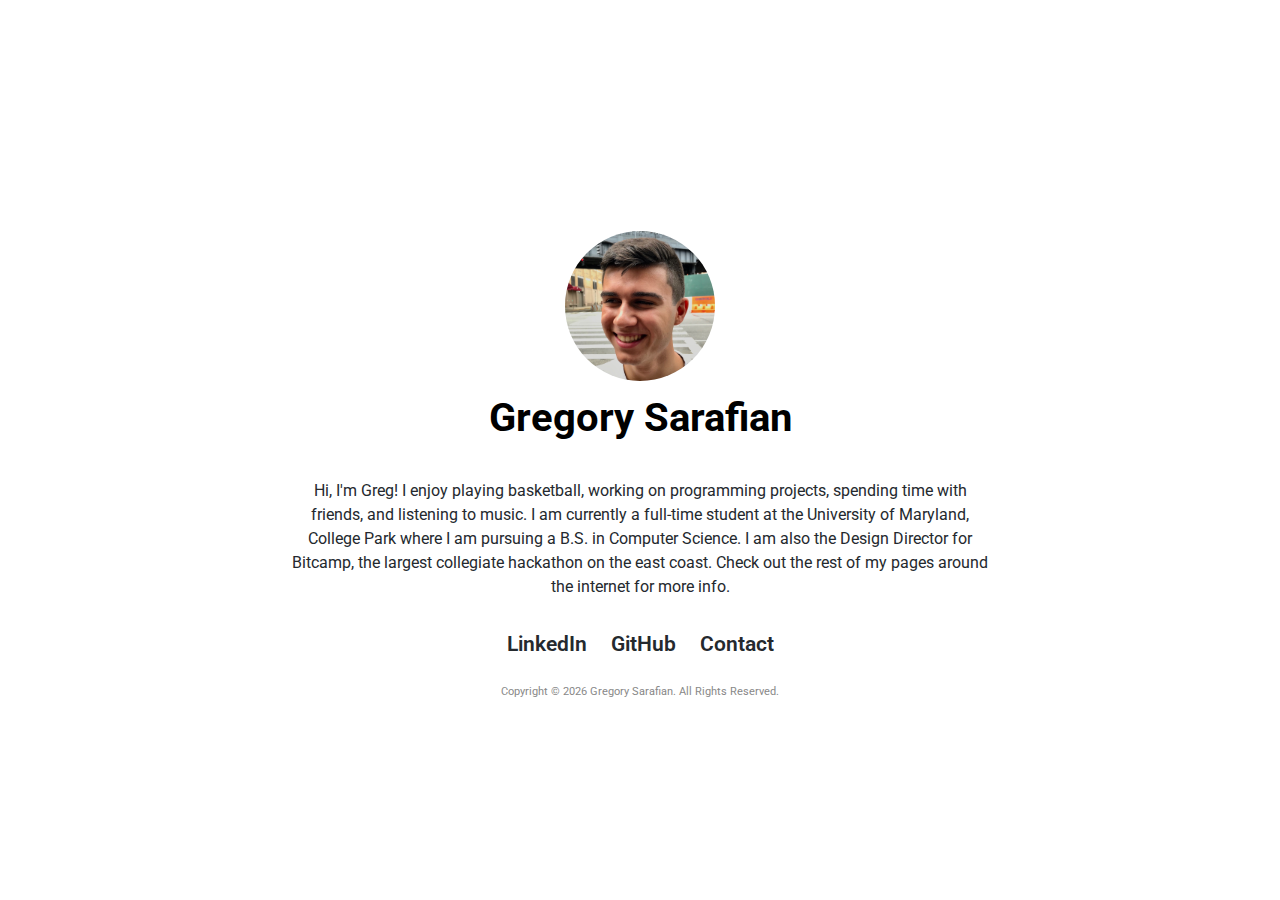
==== index.html @ a950cfe6 "Typo correction" ====
<!DOCTYPE html>

<html>
    <head>
        <title>Gregory Sarafian - Official Website</title>
        <meta charset="utf-8">
        <meta name="viewport" content="width=device-width, initial-scale=1">
        <meta property="og:title" content="Gregory Sarafian">
        <meta property="og:description" content="Official website of Gregory Sarafian.">
        <meta property="og:url" content="https://gregsarafian.com">

        <!--Twitter Meta Tag-->
        <meta name="twitter:card" content="summary_large_image">
  
        <!--OPEN GRAPH-->
        <meta property="og:type" content="website"/> 
        <meta property="og:title" content="Gregory Sarafian"/>
        <meta property="og:description" content="Gregory Sarafian - Official Website"/>
        <meta property="og:image" content="http://gregsarafian.com/img/avatar4.jpg"/>
        <meta property="og:url" content="http://gregsarafian.com"/>
        <meta property="og:site_name" content="Gregory Sarafian"/>
  
        <!--Apple iOS Meta Tags-->
        <meta name="apple-mobile-web-app-capable" content="yes">
        <meta name="apple-mobile-web-app-status-bar-style" content="default">
  
        <!--CSS-->
        <link rel="stylesheet" type="text/css" href="css/style.css">
        <link rel="stylesheet" href="css/font-awesome.min.css">
  
        <!--Backup Google Fonts-->
        <link href="https://fonts.googleapis.com/css?family=Roboto|Rubik" rel="stylesheet">
  
        <!--Favicons-->
        <link rel="apple-touch-icon" sizes="180x180" href="favicons/apple-touch-icon.png">
        <link rel="icon" type="image/png" sizes="32x32" href="favicons/favicon-32x32.png">
        <link rel="icon" type="image/png" sizes="16x16" href="favicons/favicon-16x16.png">
        <link rel="manifest" href="favicons/manifest.json">
        <link rel="mask-icon" href="favicons/safari-pinned-tab.svg" color="#f0384a">
        <meta name="theme-color" content="#f0384a">
  
    </head>
    
    <body>
        
        <!--Main Container-->
        <div class="content">
            
            <!--Website Head-->
            <div>
                <div align="center">
                    <img src="img/avatar4.jpg" class="avatar" alt="Greg Sarafian's Profile Picture">
                </div>
                <h1>Gregory Sarafian</h1>
                <br>
            </div>
    
            <!--About Section-->
            <section id="about">
                <p id="text">Hi, I'm Greg! I enjoy playing basketball, working on programming projects, spending time with friends, and listening to music. I am currently a full-time student at the University of Maryland, College Park where I am pursuing a B.S. in Computer Science. I am also the Design Director for Bitcamp, the largest collegiate hackathon on the east coast. Check out the rest of my pages around the internet for more info.</p>
            </section>
            <br>
            
            <div class="links">
                <a target="_blank" href="https://www.linkedin.com/in/gregsarafian/" id="box">LinkedIn</a>
                <a target="_blank" href="https://github.com/GregSarafian" id="box">GitHub</a>
                <!--<a target="_blank" href="https://twitter.com/GregSarafian" id="box">Twitter</a>-->
                <a href="mailto:hello@gregsarafian.com" id="box">Contact</a>
            </div>
    
        </div>
        
        <!--Footer-->
        <div class="footer-content">
            <footer>
                <p id="copyright">Copyright &copy; <script type="text/javascript"> document.write(new Date().getFullYear());</script> Gregory Sarafian. All Rights Reserved.</p>
            </footer>
        </div>
      
    </body>

    <!--Google Analytics Script-->
    <script>
        (function(i,s,o,g,r,a,m){i['GoogleAnalyticsObject']=r;i[r]=i[r]||function(){
            (i[r].q=i[r].q||[]).push(arguments)},i[r].l=1*new Date();a=s.createElement(o),
            m=s.getElementsByTagName(o)[0];a.async=1;a.src=g;m.parentNode.insertBefore(a,m)
        })
        (window,document,'script','https://www.google-analytics.com/analytics.js','ga');

        ga('create', 'UA-66275306-4', 'auto');
        ga('send', 'pageview');
    </script>
    
    <script>
        var mql = window.matchMedia("(prefers-color-scheme: dark)");
        function setDark(e) {
            document.body.id = (e.matches ? "dark" : "");
        }
        mql.addListener(setDark);
        document.addEventListener("DOMContentLoaded", function() {
            setDark(mql);
        });
    </script>
</html>
---- css/style.css ----
/*! normalize.css v8.0.0 | MIT License | github.com/necolas/normalize.css */
html {
    font-family: -apple-system, BlinkMacSystemFont, 
    /*"Segoe UI",*/ "Helvetica Neue", "Roboto", "Oxygen", "Ubuntu", "Cantarell", 
    "Fira Sans", "Droid Sans", "Rubik",
    sans-serif;
    line-height: 1.15;
    -ms-text-size-adjust: 100%;
    -webkit-text-size-adjust: 100%;
}

body {
    margin: 0;
    align-content: center;
    height: 100%;
    width: 100%;
    vertical-align: middle;
    
}

@media (prefers-color-scheme: dark) {
    /*Overrides for Dark Mode. */
    body {
        color: white;
        background: #000000;
        height: 100%;
    }
    
    html, p#text {
        color: rgb(221, 221, 221);
    }
    
    h2#about,h2#xp,h2#education,h2#press {
        color: rgb(221, 221, 221);
    }
    
    hr#line {
        background: white;
    }
    footer {
        background: #000000;
    }
    
    a#box {
        color: white;
    }
    
    a#box:hover {
        color: white;
        background-color: rgb(255,255,255, 0.1);
    }

}

article, aside, footer, header, nav, section {
    display: block;
}

footer {
    text-align: center;
    max-width: 44rem;
    padding: 1rem 2rem 1rem 2rem;
    margin: 0 auto;
    
    /* Animated fade-in */
    animation: fadein 2s;
    -moz-animation: fadein 2s; /* Firefox */
    -webkit-animation: fadein 2s; /* Safari and Chrome */
    -o-animation: fadein 2s; /* Opera */
}


.nav_contain {
    text-align: center;
}

figcaption, figure, main {
    display: block
}

figure {
    margin: 1em 40px
}

a:active, a:hover {
    outline-width: 0
}

abbr[title] {
  border-bottom: none;
  text-decoration: underline;
  text-decoration: underline dotted;
}


b,
strong {
  font-weight: bolder;
}

code,
kbd,
samp {
  font-family: monospace, monospace;
  font-size: 1em;
}

dfn {
    font-style: italic
}

mark {
    background-color: #ff0;
    color: #000
}

small {
    font-size: 80%;
}
sub,
sup {
  font-size: 75%;
  line-height: 0;
  position: relative;
  vertical-align: baseline;
}

sub {
  bottom: -0.25em;
}

sup {
  top: -0.5em;
}

audio, video {
    display: inline-block
}

audio:not([controls]) {
    display: none;
    height: 0
}

img {
  border-style: none;
}

svg:not(:root) {
    overflow: hidden
}

button,
input,
optgroup,
select,
textarea {
  font-family: inherit;
  font-size: 100%;
  line-height: 1.15;
  margin: 0;
}

button, input {
    overflow: visible;
}

button, select {
    text-transform: none;
}

button,
[type="button"],
[type="reset"],
[type="submit"] {
  -webkit-appearance: button;
}

button::-moz-focus-inner,
[type="button"]::-moz-focus-inner,
[type="reset"]::-moz-focus-inner,
[type="submit"]::-moz-focus-inner {
  border-style: none;
  padding: 0;
}

button:-moz-focusring,
[type="button"]:-moz-focusring,
[type="reset"]:-moz-focusring,
[type="submit"]:-moz-focusring {
  outline: 1px dotted ButtonText;
}

fieldset {
  padding: 0.35em 0.75em 0.625em;
}

legend {
  box-sizing: border-box;
  color: inherit;
  display: table;
  max-width: 100%;
  padding: 0;
  white-space: normal;
}


progress {
  vertical-align: baseline;
}

textarea {
  overflow: auto;
}

[type="checkbox"],
[type="radio"] {
  box-sizing: border-box;
  padding: 0;
}

[type="number"]::-webkit-inner-spin-button,
[type="number"]::-webkit-outer-spin-button {
  height: auto;
}

[type="search"] {
  -webkit-appearance: textfield;
  outline-offset: -2px;
}

[type="search"]::-webkit-search-decoration {
  -webkit-appearance: none;
}

::-webkit-file-upload-button {
  -webkit-appearance: button;
  font: inherit;
}

details {
  display: block;
}

summary {
  display: list-item;
}

canvas {
    display: inline-block
}

template {
  display: none;
}

[hidden] {
  display: none;
}

/* NORMALIZE.CSS ENDS */

html {
    font-size: 14px;
    line-height: 1.5;
    background-color: #ffffff;
    height: 100%
}

@media screen and (min-width: 400px) {
    html {
        font-size: 16px
    }
}

h1 {
    text-align: center;
    font-size: 2.5rem;
    margin: 0;
    font-weight: 700;
    max-width: 100%;
}

h2 {

    font-weight: normal;
    font-size: 1.45rem;
    margin: 20px 0 0 0;
}

h3 {

    font-size: 1.50rem;
    margin: 0.75em 0
}

h4 {
    font-size: 1.25rem;
    margin: 0.75em 0
}

h4#umd {
    -o-transition:.25s;
    -ms-transition:.25s;
    -moz-transition:.25s;
    -webkit-transition:.25s;
    transition:.25s; 
}

h4#umd:hover {
    color: #d00000;
}

h4#rd {
    -o-transition:.25s;
    -ms-transition:.25s;
    -moz-transition:.25s;
    -webkit-transition:.25s;
    transition:.25s; 
}

h4#rd:hover {
    color: #e5b000;
}

p {
    font-size: 1rem;
    margin: 0.4em 0rem 0.4rem 0rem;
    color: #24292e;
    text-align: center;
}

p#foot {
    margin: 0px 0px 0px 0px;
}

p#copyright {
    color: #888888;
    margin: 0.5rem 0.5rem 0.5rem 0.5rem;
    font-size: 11px;
}

p#footer-links {
    color: #888888;
    margin: 0.5rem 0.5rem 0.5rem 0.5rem;
    font-size: 11px;
}

p#nav {
    color: #FFFFFF;
    font-weight: normal;
}

.avatar {
    width: 150px;
    border-radius: 150px;
    
    /* Disallow dragging */
    user-drag: none; 
    user-select: none;
    -moz-user-select: none;
    -webkit-user-drag: none;
    -webkit-user-select: none;
    -ms-user-select: none;
}

span {
    color: #757575
}


span#scrobble_pre {
    color: #000
}

a {
    text-decoration: none;
    background-color: transparent;
    color: #24292e;
}
a:hover {
    background-color: rgb(0,0,0, 0.1);
}

a:visited {
    color: black;
}

a#box {
    font-weight: 600;
    font-size: 1.3rem; 
    
    padding: 4px 10px 4px 10px;
    
    -o-transition:.2s;
    -ms-transition:.2s;
    -moz-transition:.2s;
    -webkit-transition:.2s;
    transition:.2s;
}

a#box:hover {
    text-decoration: none;
    border-radius: 7px;

    -o-transition:.2s;
    -ms-transition:.2s;
    -moz-transition:.2s;
    -webkit-transition:.2s;
    transition:.2s;
}

.links {
    text-align: center;
}

.header {
    color: black;
    display: inline-block;
    padding-bottom: 0;
    font-weight: 600;
}

ul.fa-ul {
    margin-left: 0.5rem;
}


div.xr {
    margin-bottom: 1.5rem;
}

.school {
    padding-left: 0.5rem;
}

.content {
    max-width: 44rem;
    padding: 3.5rem 2rem 0rem 2rem;
    margin: 0 auto;
    vertical-align: middle;
    
    /* Animated fade-in */
    animation: fadein 2s;
    -moz-animation: fadein 2s; /* Firefox */
    -webkit-animation: fadein 2s; /* Safari and Chrome */
    -o-animation: fadein 2s; /* Opera */
}

/* Fade-in animation */
@keyframes fadein {
    from {
        opacity: 0;
    }

    to {
        opacity: 1;
    }
}

@-moz-keyframes fadein { /* Firefox */
    from {
        opacity: 0;
    }

    to {
        opacity: 1;
    }
}

@-webkit-keyframes fadein { /* Safari and Chrome */
    from {
        opacity: 0;
    }

    to {
        opacity: 1;
    }
}

@-o-keyframes fadein { /* Opera */
    from {
        opacity: 0;
    }

    to {
        opacity: 1;
    }
}

.banner {
    max-width: 100%;
    padding: 1px;
    text-align: center;
    background-color: #202020;
    padding: 0.1rem 0.5rem 0.1rem 0.5rem
}

i {
    min-width: 1rem;
    max-width: 1.5rem;
    align-content: center;
}

i.fa-mobile-alt {
    margin-left: 0.15rem;
}

/* Life */

div.box {
    max-width: 40rem;
    padding: 3.5rem 2rem 0rem 2rem;
    margin: 0 auto;
    align-content: center;
}




/*# sourceMappingURL=style.css.map */
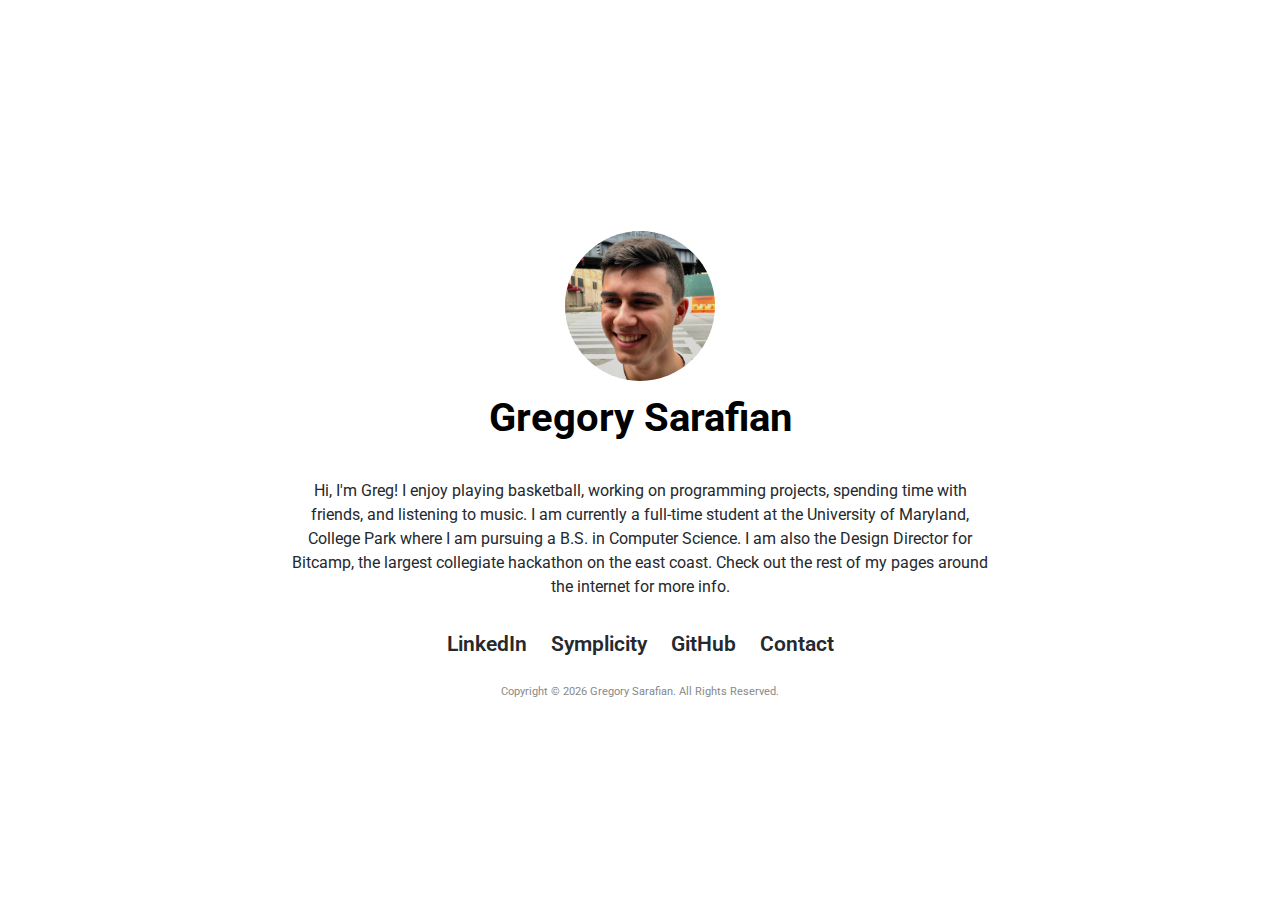
==== commit 675c4865: "Symplicity link added" ====
--- a/index.html
+++ b/index.html
@@ -63,6 +63,7 @@
             
             <div class="links">
                 <a target="_blank" href="https://www.linkedin.com/in/gregsarafian/" id="box">LinkedIn</a>
+                <a target="_blank" href="https://umd-csm.symplicity.com/profiles/gregory.sarafian" id="box">Symplicity</a>
                 <a target="_blank" href="https://github.com/GregSarafian" id="box">GitHub</a>
                 <!--<a target="_blank" href="https://twitter.com/GregSarafian" id="box">Twitter</a>-->
                 <a href="mailto:hello@gregsarafian.com" id="box">Contact</a>
--- a/css/style.css
+++ b/css/style.css
@@ -30,7 +30,7 @@
         color: rgb(221, 221, 221);
     }
     
-    h2#about,h2#xp,h2#education,h2#press {
+    h2 {
         color: rgb(221, 221, 221);
     }
     
@@ -47,7 +47,7 @@
     
     a#box:hover {
         color: white;
-        background-color: rgb(255,255,255, 0.1);
+        background-color: rgb(255,255,255, 0.15);
     }
 
 }
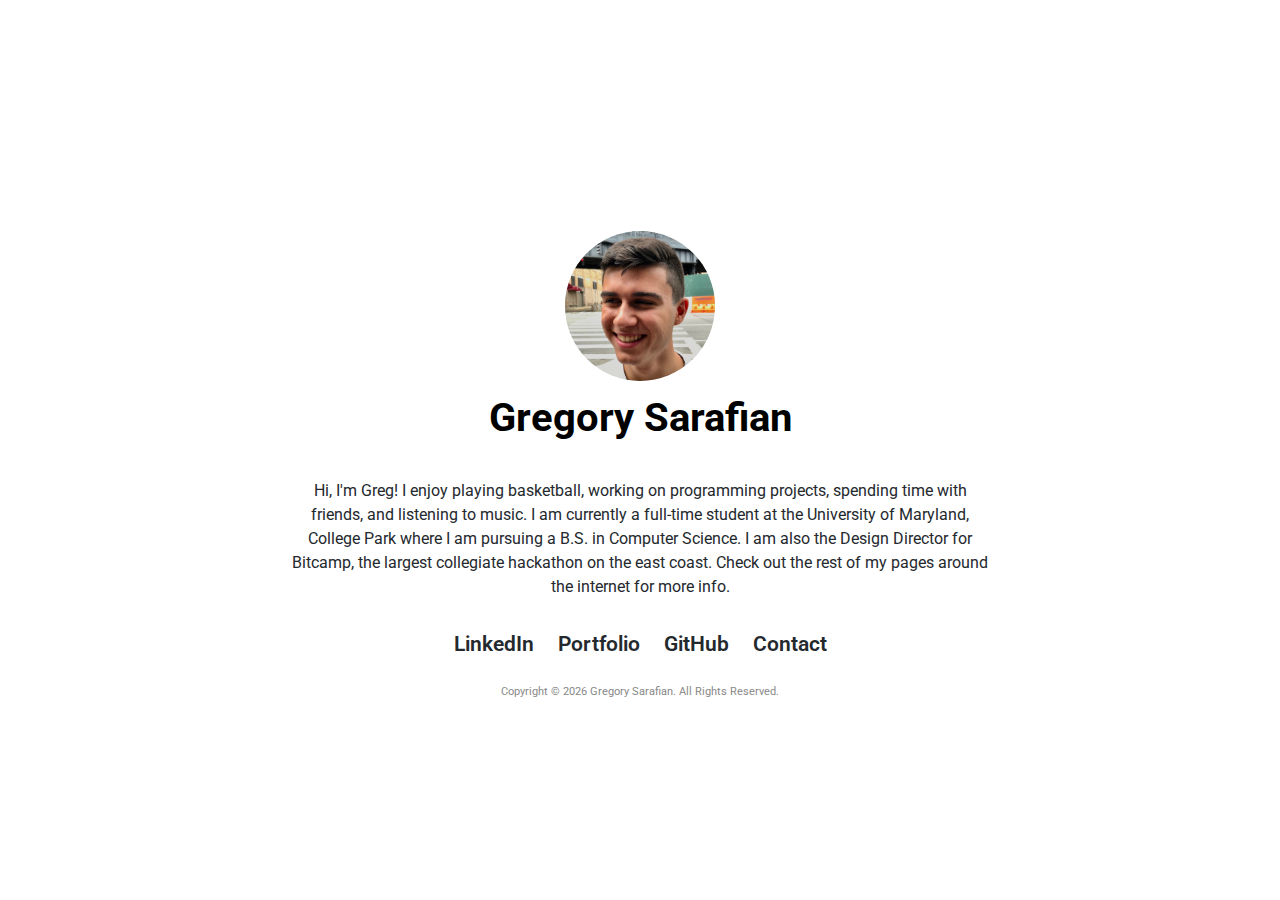
==== commit 87e445be: "Design portfolio link added" ====
--- a/index.html
+++ b/index.html
@@ -63,7 +63,7 @@
             
             <div class="links">
                 <a target="_blank" href="https://www.linkedin.com/in/gregsarafian/" id="box">LinkedIn</a>
-                <a target="_blank" href="https://umd-csm.symplicity.com/profiles/gregory.sarafian" id="box">Symplicity</a>
+                <a target="_blank" href="https://www.behance.net/gallery/87821191/Design-Portfolio-Gregory-Sarafian" id="box">Portfolio</a>
                 <a target="_blank" href="https://github.com/GregSarafian" id="box">GitHub</a>
                 <!--<a target="_blank" href="https://twitter.com/GregSarafian" id="box">Twitter</a>-->
                 <a href="mailto:hello@gregsarafian.com" id="box">Contact</a>
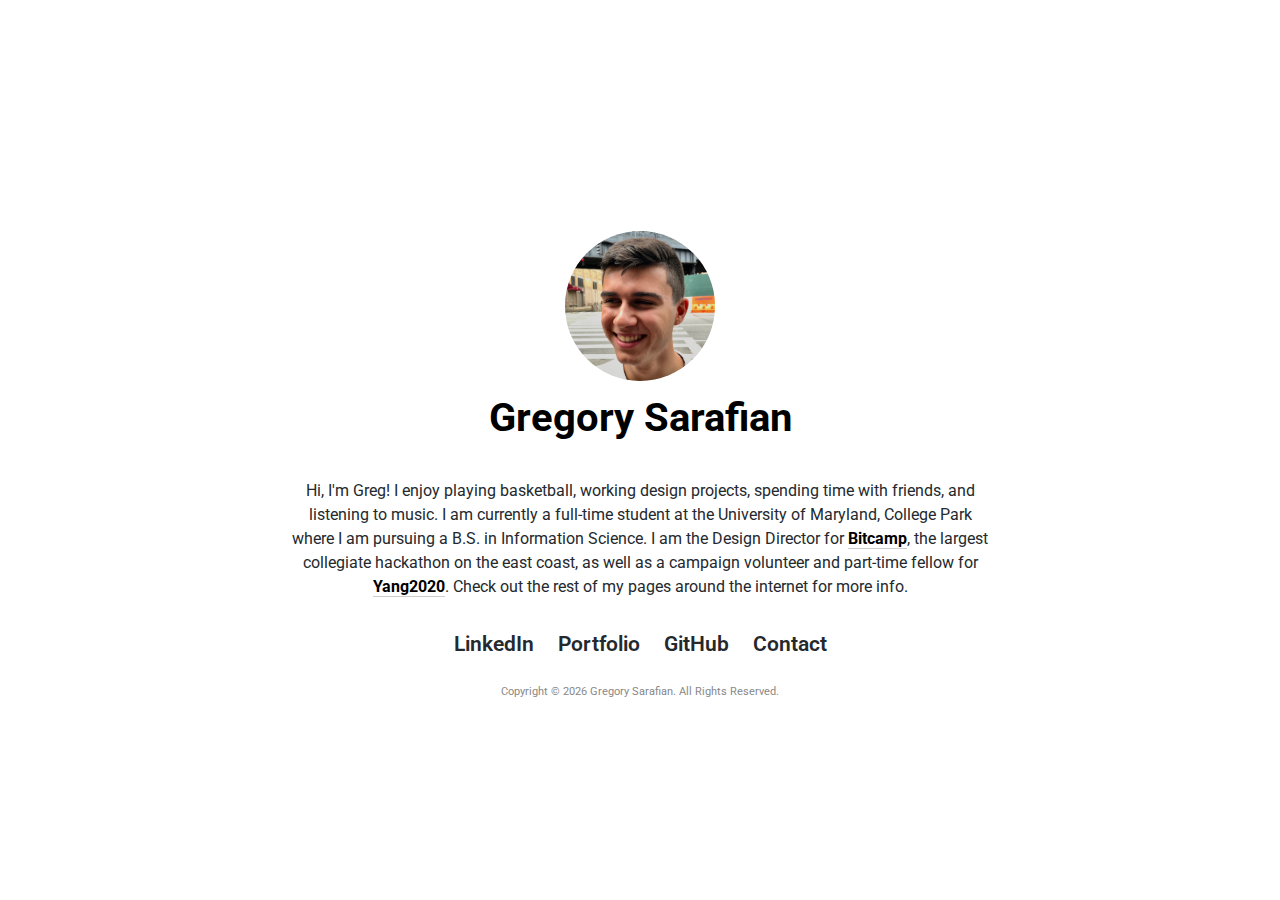
==== commit 3e152dce: "Updates to description, assets uploaded, links added to description." ====
--- a/index.html
+++ b/index.html
@@ -11,26 +11,26 @@
 
         <!--Twitter Meta Tag-->
         <meta name="twitter:card" content="summary_large_image">
-  
+
         <!--OPEN GRAPH-->
-        <meta property="og:type" content="website"/> 
+        <meta property="og:type" content="website"/>
         <meta property="og:title" content="Gregory Sarafian"/>
         <meta property="og:description" content="Gregory Sarafian - Official Website"/>
         <meta property="og:image" content="http://gregsarafian.com/img/avatar4.jpg"/>
         <meta property="og:url" content="http://gregsarafian.com"/>
         <meta property="og:site_name" content="Gregory Sarafian"/>
-  
+
         <!--Apple iOS Meta Tags-->
         <meta name="apple-mobile-web-app-capable" content="yes">
         <meta name="apple-mobile-web-app-status-bar-style" content="default">
-  
+
         <!--CSS-->
         <link rel="stylesheet" type="text/css" href="css/style.css">
         <link rel="stylesheet" href="css/font-awesome.min.css">
-  
+
         <!--Backup Google Fonts-->
         <link href="https://fonts.googleapis.com/css?family=Roboto|Rubik" rel="stylesheet">
-  
+
         <!--Favicons-->
         <link rel="apple-touch-icon" sizes="180x180" href="favicons/apple-touch-icon.png">
         <link rel="icon" type="image/png" sizes="32x32" href="favicons/favicon-32x32.png">
@@ -38,14 +38,14 @@
         <link rel="manifest" href="favicons/manifest.json">
         <link rel="mask-icon" href="favicons/safari-pinned-tab.svg" color="#f0384a">
         <meta name="theme-color" content="#f0384a">
-  
+
     </head>
-    
+
     <body>
-        
+
         <!--Main Container-->
         <div class="content">
-            
+
             <!--Website Head-->
             <div>
                 <div align="center">
@@ -54,13 +54,21 @@
                 <h1>Gregory Sarafian</h1>
                 <br>
             </div>
-    
+
             <!--About Section-->
             <section id="about">
-                <p id="text">Hi, I'm Greg! I enjoy playing basketball, working on programming projects, spending time with friends, and listening to music. I am currently a full-time student at the University of Maryland, College Park where I am pursuing a B.S. in Computer Science. I am also the Design Director for Bitcamp, the largest collegiate hackathon on the east coast. Check out the rest of my pages around the internet for more info.</p>
+                <p id="text">
+                  Hi, I'm Greg! I enjoy playing basketball, working design projects,
+                  spending time with friends, and listening to music. I am
+                  currently a full-time student at the
+                  University of Maryland, College Park where I am pursuing a
+                  B.S. in Information Science. I am the Design Director for
+                  <a id="mini" href="https://bit.camp" target="_blank">Bitcamp</a>, the largest collegiate hackathon on the east coast,
+                  as well as a campaign volunteer and part-time fellow for <a id="mini" href="https://yang2020.com" target="_blank">Yang2020</a>.
+                  Check out the rest of my pages around the internet for more info.
+                </p>
             </section>
             <br>
-            
             <div class="links">
                 <a target="_blank" href="https://www.linkedin.com/in/gregsarafian/" id="box">LinkedIn</a>
                 <a target="_blank" href="https://www.behance.net/gallery/87821191/Design-Portfolio-Gregory-Sarafian" id="box">Portfolio</a>
@@ -68,16 +76,16 @@
                 <!--<a target="_blank" href="https://twitter.com/GregSarafian" id="box">Twitter</a>-->
                 <a href="mailto:hello@gregsarafian.com" id="box">Contact</a>
             </div>
-    
+
         </div>
-        
+
         <!--Footer-->
         <div class="footer-content">
             <footer>
                 <p id="copyright">Copyright &copy; <script type="text/javascript"> document.write(new Date().getFullYear());</script> Gregory Sarafian. All Rights Reserved.</p>
             </footer>
         </div>
-      
+
     </body>
 
     <!--Google Analytics Script-->
@@ -91,7 +99,7 @@
         ga('create', 'UA-66275306-4', 'auto');
         ga('send', 'pageview');
     </script>
-    
+
     <script>
         var mql = window.matchMedia("(prefers-color-scheme: dark)");
         function setDark(e) {
--- a/css/style.css
+++ b/css/style.css
@@ -1,89 +1,141 @@
 /*! normalize.css v8.0.0 | MIT License | github.com/necolas/normalize.css */
 html {
-    font-family: -apple-system, BlinkMacSystemFont, 
-    /*"Segoe UI",*/ "Helvetica Neue", "Roboto", "Oxygen", "Ubuntu", "Cantarell", 
-    "Fira Sans", "Droid Sans", "Rubik",
-    sans-serif;
-    line-height: 1.15;
-    -ms-text-size-adjust: 100%;
-    -webkit-text-size-adjust: 100%;
+  font-family: -apple-system, BlinkMacSystemFont,
+  /*"Segoe UI",*/ "Helvetica Neue", "Roboto", "Oxygen", "Ubuntu", "Cantarell",
+  "Fira Sans", "Droid Sans", "Rubik",
+  sans-serif;
+  line-height: 1.15;
+  -ms-text-size-adjust: 100%;
+  -webkit-text-size-adjust: 100%;
 }
 
 body {
-    margin: 0;
-    align-content: center;
+  margin: 0;
+  align-content: center;
+  height: 100%;
+  width: 100%;
+  vertical-align: middle;
+
+}
+
+@media (prefers-color-scheme: dark) {
+  /*Overrides for Dark Mode. */
+  body {
+    color: white;
+    background: #000000;
     height: 100%;
-    width: 100%;
-    vertical-align: middle;
-    
-}
-
-@media (prefers-color-scheme: dark) {
-    /*Overrides for Dark Mode. */
-    body {
-        color: white;
-        background: #000000;
-        height: 100%;
-    }
-    
-    html, p#text {
-        color: rgb(221, 221, 221);
-    }
-    
-    h2 {
-        color: rgb(221, 221, 221);
-    }
-    
-    hr#line {
-        background: white;
-    }
-    footer {
-        background: #000000;
-    }
-    
-    a#box {
-        color: white;
-    }
-    
-    a#box:hover {
-        color: white;
-        background-color: rgb(255,255,255, 0.15);
-    }
-
+  }
+
+  html, p#text {
+    color: rgb(221, 221, 221);
+  }
+
+  h2 {
+    color: rgb(221, 221, 221);
+  }
+
+  hr#line {
+    background: white;
+  }
+  footer {
+    background: #000000;
+  }
+
+  a#box {
+    color: white;
+  }
+
+  a#box:hover {
+    color: white;
+    background-color: rgb(255,255,255, 0.15);
+  }
+
+}
+
+/* IMAGE GRID */
+.row {
+  display: flex;
+  flex-wrap: wrap;
+  padding: 0 4px;
+}
+
+/* Create four equal columns that sits next to each other */
+.column {
+  flex: 25%;
+  max-width: 100%;
+  padding: 0 4px;
+}
+
+.column img {
+  margin-top: 8px;
+  vertical-align: middle;
+  width: 100%;
+  border-radius: 7.5px;
+
+  -o-transition:.25s;
+  -ms-transition:.25s;
+  -moz-transition:.25s;
+  -webkit-transition:.25s;
+  transition:.25s;
+}
+
+.column img:hover {
+  box-shadow: 0px 0px 10px rgba(0, 0, 0, 0.8);
+  -o-transition:.25s;
+  -ms-transition:.25s;
+  -moz-transition:.25s;
+  -webkit-transition:.25s;
+  transition:.25s;
+}
+
+/* Responsive layout - makes a two column-layout instead of four columns */
+@media screen and (max-width: 800px) {
+  .column {
+    flex: 50%;
+    max-width: 30%;
+  }
+}
+
+/* Responsive layout - makes the two columns stack on top of each other instead of next to each other */
+@media screen and (max-width: 600px) {
+  .column {
+    flex: 100%;
+    max-width: 100%;
+  }
 }
 
 article, aside, footer, header, nav, section {
-    display: block;
+  display: block;
 }
 
 footer {
-    text-align: center;
-    max-width: 44rem;
-    padding: 1rem 2rem 1rem 2rem;
-    margin: 0 auto;
-    
-    /* Animated fade-in */
-    animation: fadein 2s;
-    -moz-animation: fadein 2s; /* Firefox */
-    -webkit-animation: fadein 2s; /* Safari and Chrome */
-    -o-animation: fadein 2s; /* Opera */
+  text-align: center;
+  max-width: 44rem;
+  padding: 1rem 2rem 1rem 2rem;
+  margin: 0 auto;
+
+  /* Animated fade-in */
+  animation: fadein 2s;
+  -moz-animation: fadein 2s; /* Firefox */
+  -webkit-animation: fadein 2s; /* Safari and Chrome */
+  -o-animation: fadein 2s; /* Opera */
 }
 
 
 .nav_contain {
-    text-align: center;
+  text-align: center;
 }
 
 figcaption, figure, main {
-    display: block
+  display: block
 }
 
 figure {
-    margin: 1em 40px
+  margin: 1em 40px
 }
 
 a:active, a:hover {
-    outline-width: 0
+  outline-width: 0
 }
 
 abbr[title] {
@@ -106,16 +158,16 @@
 }
 
 dfn {
-    font-style: italic
+  font-style: italic
 }
 
 mark {
-    background-color: #ff0;
-    color: #000
+  background-color: #ff0;
+  color: #000
 }
 
 small {
-    font-size: 80%;
+  font-size: 80%;
 }
 sub,
 sup {
@@ -134,12 +186,12 @@
 }
 
 audio, video {
-    display: inline-block
+  display: inline-block
 }
 
 audio:not([controls]) {
-    display: none;
-    height: 0
+  display: none;
+  height: 0
 }
 
 img {
@@ -147,7 +199,7 @@
 }
 
 svg:not(:root) {
-    overflow: hidden
+  overflow: hidden
 }
 
 button,
@@ -162,11 +214,11 @@
 }
 
 button, input {
-    overflow: visible;
+  overflow: visible;
 }
 
 button, select {
-    text-transform: none;
+  text-transform: none;
 }
 
 button,
@@ -247,7 +299,7 @@
 }
 
 canvas {
-    display: inline-block
+  display: inline-block
 }
 
 template {
@@ -261,258 +313,282 @@
 /* NORMALIZE.CSS ENDS */
 
 html {
-    font-size: 14px;
-    line-height: 1.5;
-    background-color: #ffffff;
-    height: 100%
+  font-size: 14px;
+  line-height: 1.5;
+  background-color: #ffffff;
+  height: 100%
 }
 
 @media screen and (min-width: 400px) {
-    html {
-        font-size: 16px
-    }
+  html {
+    font-size: 16px
+  }
 }
 
 h1 {
-    text-align: center;
-    font-size: 2.5rem;
-    margin: 0;
-    font-weight: 700;
-    max-width: 100%;
+  text-align: center;
+  font-size: 2.5rem;
+  margin: 0;
+  font-weight: 700;
+  max-width: 100%;
 }
 
 h2 {
 
-    font-weight: normal;
-    font-size: 1.45rem;
-    margin: 20px 0 0 0;
+  font-weight: normal;
+  font-size: 1.45rem;
+  margin: 20px 0 0 0;
 }
 
 h3 {
 
-    font-size: 1.50rem;
-    margin: 0.75em 0
+  font-size: 1.50rem;
+  margin: 0.75em 0
 }
 
 h4 {
-    font-size: 1.25rem;
-    margin: 0.75em 0
+  font-size: 1.25rem;
+  margin: 0.75em 0
 }
 
 h4#umd {
-    -o-transition:.25s;
-    -ms-transition:.25s;
-    -moz-transition:.25s;
-    -webkit-transition:.25s;
-    transition:.25s; 
+  -o-transition:.25s;
+  -ms-transition:.25s;
+  -moz-transition:.25s;
+  -webkit-transition:.25s;
+  transition:.25s;
 }
 
 h4#umd:hover {
-    color: #d00000;
+  color: #d00000;
 }
 
 h4#rd {
-    -o-transition:.25s;
-    -ms-transition:.25s;
-    -moz-transition:.25s;
-    -webkit-transition:.25s;
-    transition:.25s; 
+  -o-transition:.25s;
+  -ms-transition:.25s;
+  -moz-transition:.25s;
+  -webkit-transition:.25s;
+  transition:.25s;
 }
 
 h4#rd:hover {
-    color: #e5b000;
+  color: #e5b000;
 }
 
 p {
-    font-size: 1rem;
-    margin: 0.4em 0rem 0.4rem 0rem;
-    color: #24292e;
-    text-align: center;
+  font-size: 1rem;
+  margin: 0.4em 0rem 0.4rem 0rem;
+  color: #24292e;
+  text-align: center;
 }
 
 p#foot {
-    margin: 0px 0px 0px 0px;
+  margin: 0px 0px 0px 0px;
 }
 
 p#copyright {
-    color: #888888;
-    margin: 0.5rem 0.5rem 0.5rem 0.5rem;
-    font-size: 11px;
+  color: #888888;
+  margin: 0.5rem 0.5rem 0.5rem 0.5rem;
+  font-size: 11px;
 }
 
 p#footer-links {
-    color: #888888;
-    margin: 0.5rem 0.5rem 0.5rem 0.5rem;
-    font-size: 11px;
+  color: #888888;
+  margin: 0.5rem 0.5rem 0.5rem 0.5rem;
+  font-size: 11px;
 }
 
 p#nav {
-    color: #FFFFFF;
-    font-weight: normal;
+  color: #FFFFFF;
+  font-weight: normal;
 }
 
 .avatar {
-    width: 150px;
-    border-radius: 150px;
-    
-    /* Disallow dragging */
-    user-drag: none; 
-    user-select: none;
-    -moz-user-select: none;
-    -webkit-user-drag: none;
-    -webkit-user-select: none;
-    -ms-user-select: none;
+  width: 150px;
+  border-radius: 150px;
+
+  /* Disallow dragging */
+  user-drag: none;
+  user-select: none;
+  -moz-user-select: none;
+  -webkit-user-drag: none;
+  -webkit-user-select: none;
+  -ms-user-select: none;
 }
 
 span {
-    color: #757575
+  color: #757575
 }
 
 
 span#scrobble_pre {
-    color: #000
+  color: #000
 }
 
 a {
-    text-decoration: none;
-    background-color: transparent;
-    color: #24292e;
+
 }
 a:hover {
-    background-color: rgb(0,0,0, 0.1);
+
 }
 
 a:visited {
-    color: black;
+  color: black;
 }
 
 a#box {
-    font-weight: 600;
-    font-size: 1.3rem; 
-    
-    padding: 4px 10px 4px 10px;
-    
-    -o-transition:.2s;
-    -ms-transition:.2s;
-    -moz-transition:.2s;
-    -webkit-transition:.2s;
-    transition:.2s;
+  text-decoration: none;
+  background-color: transparent;
+  color: #24292e;
+
+  font-weight: 600;
+  font-size: 1.3rem;
+
+  padding: 4px 10px 4px 10px;
+
+  -o-transition:.2s;
+  -ms-transition:.2s;
+  -moz-transition:.2s;
+  -webkit-transition:.2s;
+  transition:.2s;
 }
 
 a#box:hover {
-    text-decoration: none;
-    border-radius: 7px;
-
-    -o-transition:.2s;
-    -ms-transition:.2s;
-    -moz-transition:.2s;
-    -webkit-transition:.2s;
-    transition:.2s;
+  background-color: rgb(0,0,0, 0.1);
+
+  text-decoration: none;
+  border-radius: 7px;
+
+  -o-transition:.2s;
+  -ms-transition:.2s;
+  -moz-transition:.2s;
+  -webkit-transition:.2s;
+  transition:.2s;
+}
+
+a#mini {
+  text-decoration: none;
+  color: #000000;
+  font-size: 1rem;
+  margin: 0.75em 0;
+  font-weight: 700;
+  padding: 0 0;
+  border-bottom: thin solid rgb(0,0,0,0.2);
+
+  -o-transition:.5s;
+  -ms-transition:.5s;
+  -moz-transition:.5s;
+  -webkit-transition:.5s;
+  transition:.5s;
+}
+
+a#mini:hover {
+  border-bottom: thin solid #000000;
 }
 
 .links {
-    text-align: center;
+  text-align: center;
 }
 
 .header {
-    color: black;
-    display: inline-block;
-    padding-bottom: 0;
-    font-weight: 600;
+  color: black;
+  display: inline-block;
+  padding-bottom: 0;
+  font-weight: 600;
 }
 
 ul.fa-ul {
-    margin-left: 0.5rem;
+  margin-left: 0.5rem;
 }
 
 
 div.xr {
-    margin-bottom: 1.5rem;
+  margin-bottom: 1.5rem;
 }
 
 .school {
-    padding-left: 0.5rem;
+  padding-left: 0.5rem;
 }
 
 .content {
-    max-width: 44rem;
-    padding: 3.5rem 2rem 0rem 2rem;
-    margin: 0 auto;
-    vertical-align: middle;
-    
-    /* Animated fade-in */
-    animation: fadein 2s;
-    -moz-animation: fadein 2s; /* Firefox */
-    -webkit-animation: fadein 2s; /* Safari and Chrome */
-    -o-animation: fadein 2s; /* Opera */
+  max-width: 44rem;
+  padding: 3.5rem 2rem 0rem 2rem;
+  margin: 0 auto;
+  vertical-align: middle;
+
+  /* Animated fade-in */
+  animation: fadein 2s;
+  -moz-animation: fadein 2s; /* Firefox */
+  -webkit-animation: fadein 2s; /* Safari and Chrome */
+  -o-animation: fadein 2s; /* Opera */
 }
 
 /* Fade-in animation */
 @keyframes fadein {
-    from {
-        opacity: 0;
-    }
-
-    to {
-        opacity: 1;
-    }
+  from {
+    opacity: 0;
+  }
+
+  to {
+    opacity: 1;
+  }
 }
 
 @-moz-keyframes fadein { /* Firefox */
-    from {
-        opacity: 0;
-    }
-
-    to {
-        opacity: 1;
-    }
+  from {
+    opacity: 0;
+  }
+
+  to {
+    opacity: 1;
+  }
 }
 
 @-webkit-keyframes fadein { /* Safari and Chrome */
-    from {
-        opacity: 0;
-    }
-
-    to {
-        opacity: 1;
-    }
+  from {
+    opacity: 0;
+  }
+
+  to {
+    opacity: 1;
+  }
 }
 
 @-o-keyframes fadein { /* Opera */
-    from {
-        opacity: 0;
-    }
-
-    to {
-        opacity: 1;
-    }
+  from {
+    opacity: 0;
+  }
+
+  to {
+    opacity: 1;
+  }
 }
 
 .banner {
-    max-width: 100%;
-    padding: 1px;
-    text-align: center;
-    background-color: #202020;
-    padding: 0.1rem 0.5rem 0.1rem 0.5rem
+  max-width: 100%;
+  padding: 1px;
+  text-align: center;
+  background-color: #202020;
+  padding: 0.1rem 0.5rem 0.1rem 0.5rem
 }
 
 i {
-    min-width: 1rem;
-    max-width: 1.5rem;
-    align-content: center;
+  min-width: 1rem;
+  max-width: 1.5rem;
+  align-content: center;
 }
 
 i.fa-mobile-alt {
-    margin-left: 0.15rem;
+  margin-left: 0.15rem;
 }
 
 /* Life */
 
 div.box {
-    max-width: 40rem;
-    padding: 3.5rem 2rem 0rem 2rem;
-    margin: 0 auto;
-    align-content: center;
+  max-width: 40rem;
+  padding: 3.5rem 2rem 0rem 2rem;
+  margin: 0 auto;
+  align-content: center;
 }
 
 
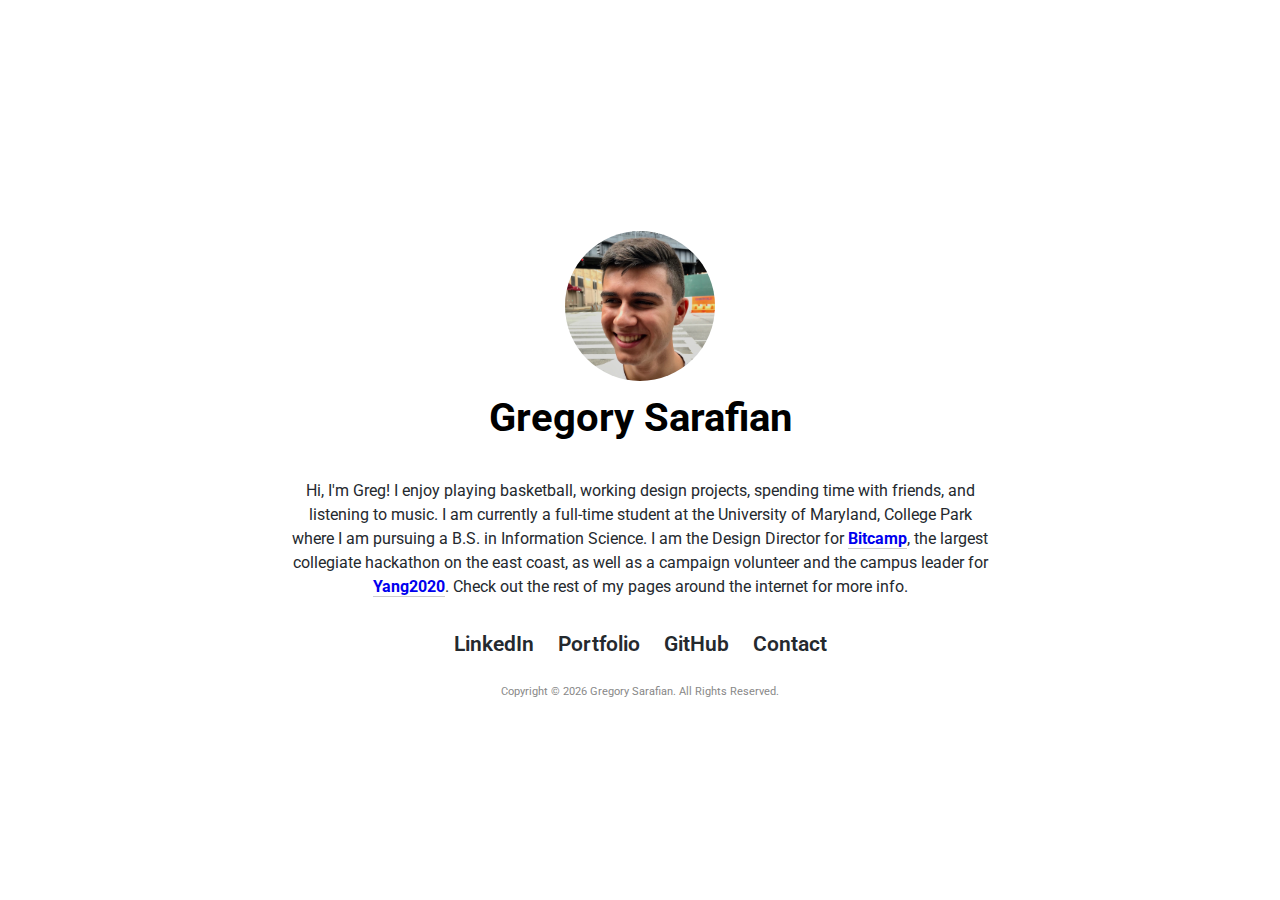
==== commit 5aaebeb8: "Partial Dark Mode fix" ====
--- a/index.html
+++ b/index.html
@@ -64,10 +64,34 @@
                   University of Maryland, College Park where I am pursuing a
                   B.S. in Information Science. I am the Design Director for
                   <a id="mini" href="https://bit.camp" target="_blank">Bitcamp</a>, the largest collegiate hackathon on the east coast,
-                  as well as a campaign volunteer and part-time fellow for <a id="mini" href="https://yang2020.com" target="_blank">Yang2020</a>.
+                  as well as a campaign volunteer and the campus leader for <a id="mini" href="https://yang2020.com" target="_blank">Yang2020</a>.
                   Check out the rest of my pages around the internet for more info.
                 </p>
             </section>
+            <!--
+            <br>
+            <section id="albums">
+                <h2 class="header" id="albums">Favorite Albums</h2>
+                    <div class="row">
+                        <div class="column">
+                        <img src="img/covers/currents.jpg">
+                        <img src="img/covers/bti.jpg">
+                        <img src="img/covers/gfc.jpg">
+                    </div>
+                    <div class="column">
+                        <img src="img/covers/igor.jpg">
+                        <img src="img/covers/ctrl.jpg">
+                        <img src="img/covers/lonerism.jpg">
+                    </div>
+                    <div class="column">
+                        <img src="img/covers/aml.jpg">
+                        <img src="img/covers/flowerboy.jpg">
+                        <img src="img/covers/malibu.jpg">
+                    </div>
+                </div>
+
+            </section>
+            -->
             <br>
             <div class="links">
                 <a target="_blank" href="https://www.linkedin.com/in/gregsarafian/" id="box">LinkedIn</a>
--- a/css/style.css
+++ b/css/style.css
@@ -41,6 +41,10 @@
     background: #000000;
   }
 
+  a {
+    color: white;
+  }
+
   a#box {
     color: white;
   }
@@ -48,6 +52,15 @@
   a#box:hover {
     color: white;
     background-color: rgb(255,255,255, 0.15);
+  }
+
+  a#mini {
+    color: white;
+    border-bottom: thin solid rgb(255,255,255,0.2);
+  }
+
+  a#mini:hover {
+    border-bottom: thin solid white;
   }
 
 }
@@ -468,7 +481,7 @@
 
 a#mini {
   text-decoration: none;
-  color: #000000;
+  /* color: #000000; */
   font-size: 1rem;
   margin: 0.75em 0;
   font-weight: 700;
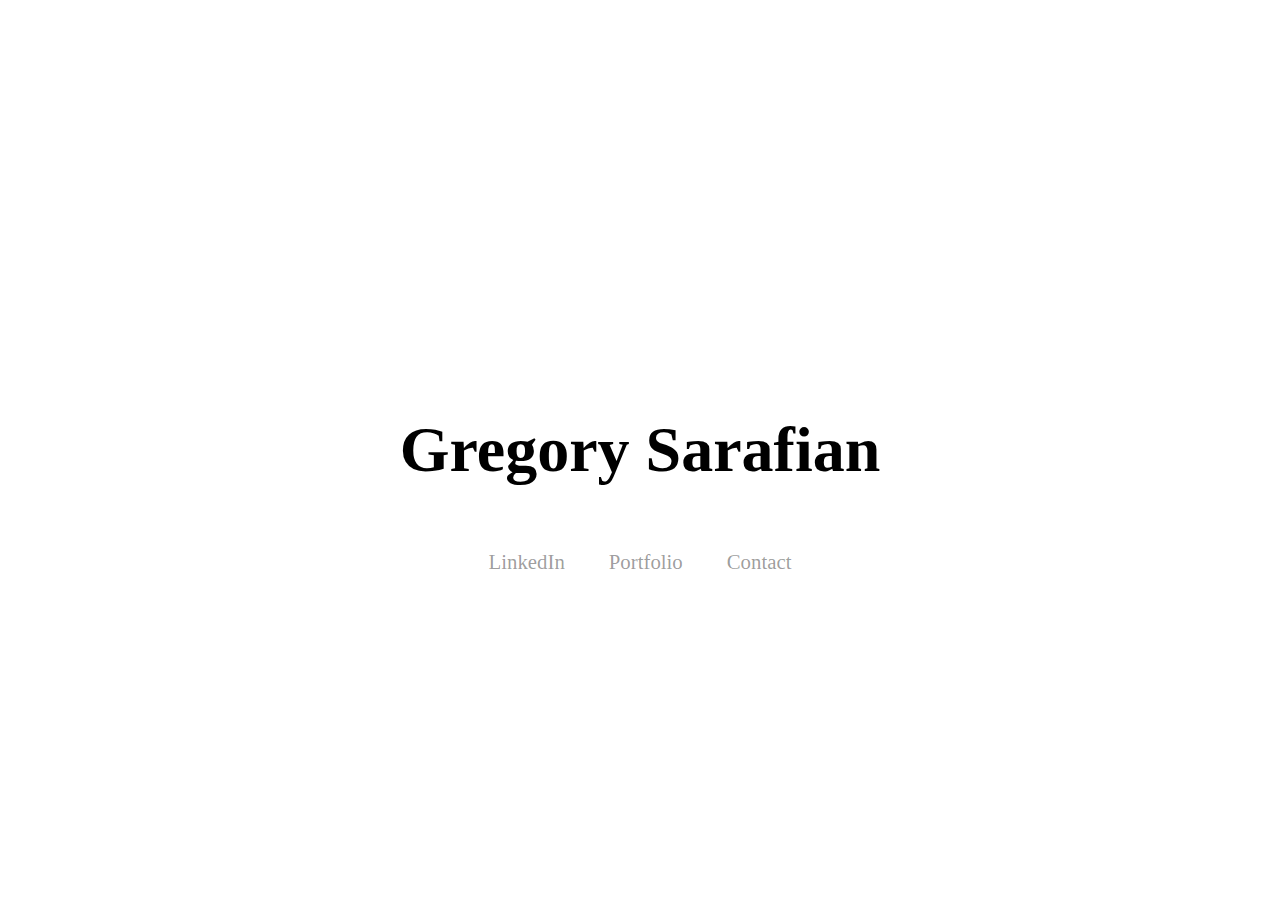
==== commit eb6e6674: "Minor Style Changes" ====
--- a/index.html
+++ b/index.html
@@ -45,70 +45,29 @@
 
         <!--Main Container-->
         <div class="content">
-
-            <!--Website Head-->
-            <div>
-                <div align="center">
-                    <img src="img/avatar4.jpg" class="avatar" alt="Greg Sarafian's Profile Picture">
-                </div>
-                <h1>Gregory Sarafian</h1>
-                <br>
+            <div align="center">
+                <h1 style="font-family: Merriweather; font-size: 4rem">Gregory Sarafian</h1>
             </div>
-
-            <!--About Section-->
-            <section id="about">
-                <p id="text">
-                  Hi, I'm Greg! I enjoy playing basketball, working design projects,
-                  spending time with friends, and listening to music. I am
-                  currently a full-time student at the
-                  University of Maryland, College Park where I am pursuing a
-                  B.S. in Information Science. I am the Design Director for
-                  <a id="mini" href="https://bit.camp" target="_blank">Bitcamp</a>, the largest collegiate hackathon on the east coast,
-                  as well as a campaign volunteer and the campus leader for <a id="mini" href="https://yang2020.com" target="_blank">Yang2020</a>.
-                  Check out the rest of my pages around the internet for more info.
-                </p>
-            </section>
-            <!--
             <br>
-            <section id="albums">
-                <h2 class="header" id="albums">Favorite Albums</h2>
-                    <div class="row">
-                        <div class="column">
-                        <img src="img/covers/currents.jpg">
-                        <img src="img/covers/bti.jpg">
-                        <img src="img/covers/gfc.jpg">
-                    </div>
-                    <div class="column">
-                        <img src="img/covers/igor.jpg">
-                        <img src="img/covers/ctrl.jpg">
-                        <img src="img/covers/lonerism.jpg">
-                    </div>
-                    <div class="column">
-                        <img src="img/covers/aml.jpg">
-                        <img src="img/covers/flowerboy.jpg">
-                        <img src="img/covers/malibu.jpg">
-                    </div>
-                </div>
-
-            </section>
-            -->
             <br>
             <div class="links">
-                <a target="_blank" href="https://www.linkedin.com/in/gregsarafian/" id="box">LinkedIn</a>
-                <a target="_blank" href="https://www.behance.net/gallery/87821191/Design-Portfolio-Gregory-Sarafian" id="box">Portfolio</a>
-                <a target="_blank" href="https://github.com/GregSarafian" id="box">GitHub</a>
+                <a target="_blank" href="https://www.linkedin.com/in/gregsarafian/" id="link">LinkedIn</a>
+                <a target="_blank" href="https://www.behance.net/gallery/87821191/Design-Portfolio-Gregory-Sarafian" id="link">Portfolio</a>
+<!--                <a target="_blank" href="https://github.com/GregSarafian" id="box">GitHub</a>-->
                 <!--<a target="_blank" href="https://twitter.com/GregSarafian" id="box">Twitter</a>-->
-                <a href="mailto:hello@gregsarafian.com" id="box">Contact</a>
+                <a href="mailto:hello@gregsarafian.com" id="link">Contact</a>
             </div>
 
         </div>
 
         <!--Footer-->
+<!--
         <div class="footer-content">
             <footer>
                 <p id="copyright">Copyright &copy; <script type="text/javascript"> document.write(new Date().getFullYear());</script> Gregory Sarafian. All Rights Reserved.</p>
             </footer>
         </div>
+-->
 
     </body>
 
--- a/css/style.css
+++ b/css/style.css
@@ -18,8 +18,9 @@
 
 }
 
+/*
 @media (prefers-color-scheme: dark) {
-  /*Overrides for Dark Mode. */
+  Overrides for Dark Mode. 
   body {
     color: white;
     background: #000000;
@@ -64,6 +65,7 @@
   }
 
 }
+*/
 
 /* IMAGE GRID */
 .row {
@@ -126,6 +128,7 @@
   max-width: 44rem;
   padding: 1rem 2rem 1rem 2rem;
   margin: 0 auto;
+  height 20%;
 
   /* Animated fade-in */
   animation: fadein 2s;
@@ -429,6 +432,18 @@
   -ms-user-select: none;
 }
 
+.sig {
+  width: 100%;
+
+  /* Disallow dragging */
+  user-drag: none;
+  user-select: none;
+  -moz-user-select: none;
+  -webkit-user-drag: none;
+  -webkit-user-select: none;
+  -ms-user-select: none;
+}
+
 span {
   color: #757575
 }
@@ -477,6 +492,22 @@
   -moz-transition:.2s;
   -webkit-transition:.2s;
   transition:.2s;
+}
+
+a#link {
+    text-decoration: none;
+    padding: 4px 20px 4px 20px;
+    font-size: 1.3rem;
+    
+    color: rgb(0,0,0, 0.4);
+    font-weight: 400;
+    font-family: "IBM Plex Sans";
+}
+
+a#link:hover {
+    
+    color: rgb(0,0,0, 1.0);
+    font-weight: 400;
 }
 
 a#mini {
@@ -525,9 +556,11 @@
 
 .content {
   max-width: 44rem;
-  padding: 3.5rem 2rem 0rem 2rem;
+/*  padding-top: 15%;*/
+  padding: 10rem 2rem 5rem 2rem;
   margin: 0 auto;
   vertical-align: middle;
+/*  height: 65%;*/
 
   /* Animated fade-in */
   animation: fadein 2s;
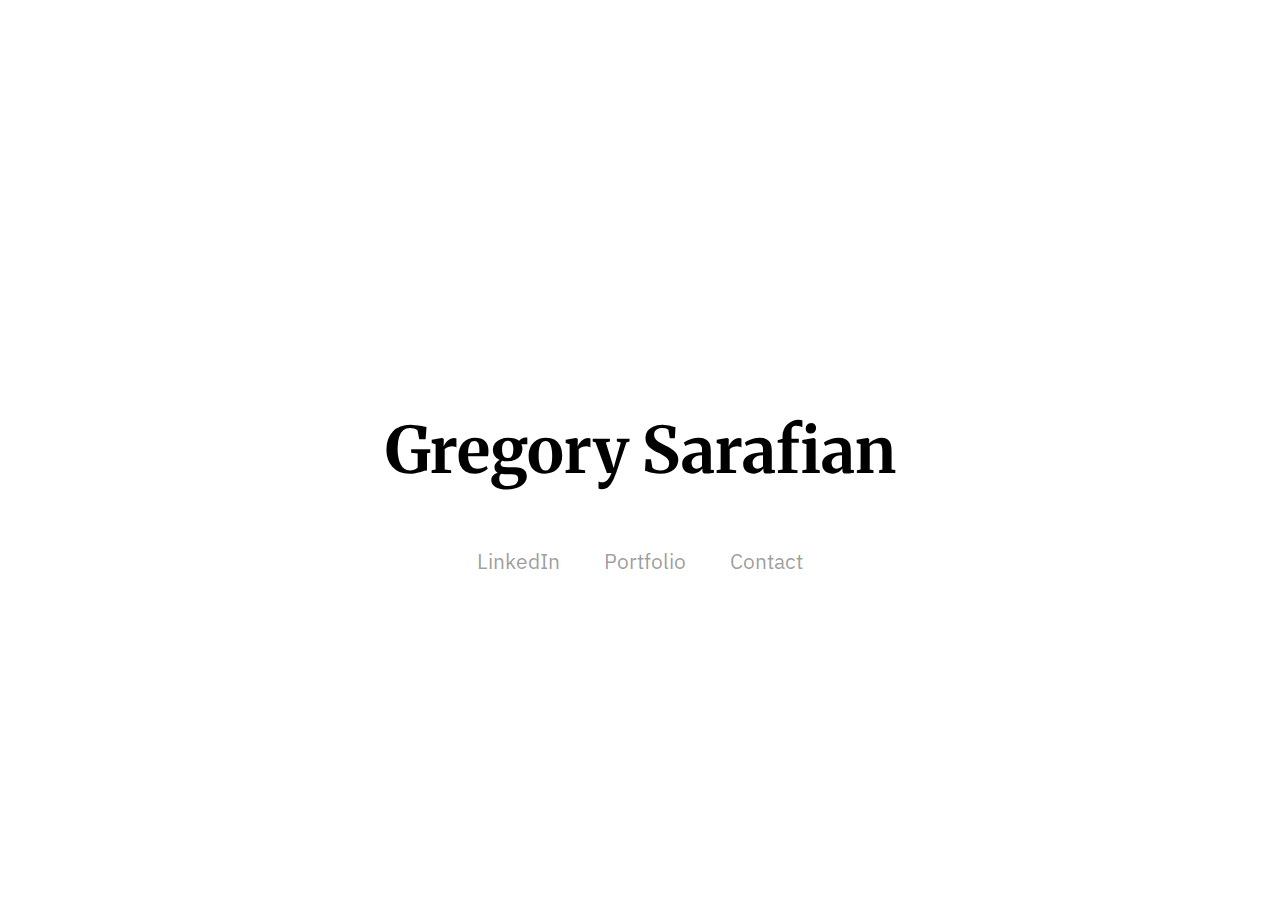
==== commit 41fb8be0: "Google Fonts" ====
--- a/index.html
+++ b/index.html
@@ -29,7 +29,7 @@
         <link rel="stylesheet" href="css/font-awesome.min.css">
 
         <!--Backup Google Fonts-->
-        <link href="https://fonts.googleapis.com/css?family=Roboto|Rubik" rel="stylesheet">
+        <link href="https://fonts.googleapis.com/css?family=Roboto|Rubik|IBM+Plex+Sans|Merriweather" rel="stylesheet">
 
         <!--Favicons-->
         <link rel="apple-touch-icon" sizes="180x180" href="favicons/apple-touch-icon.png">
